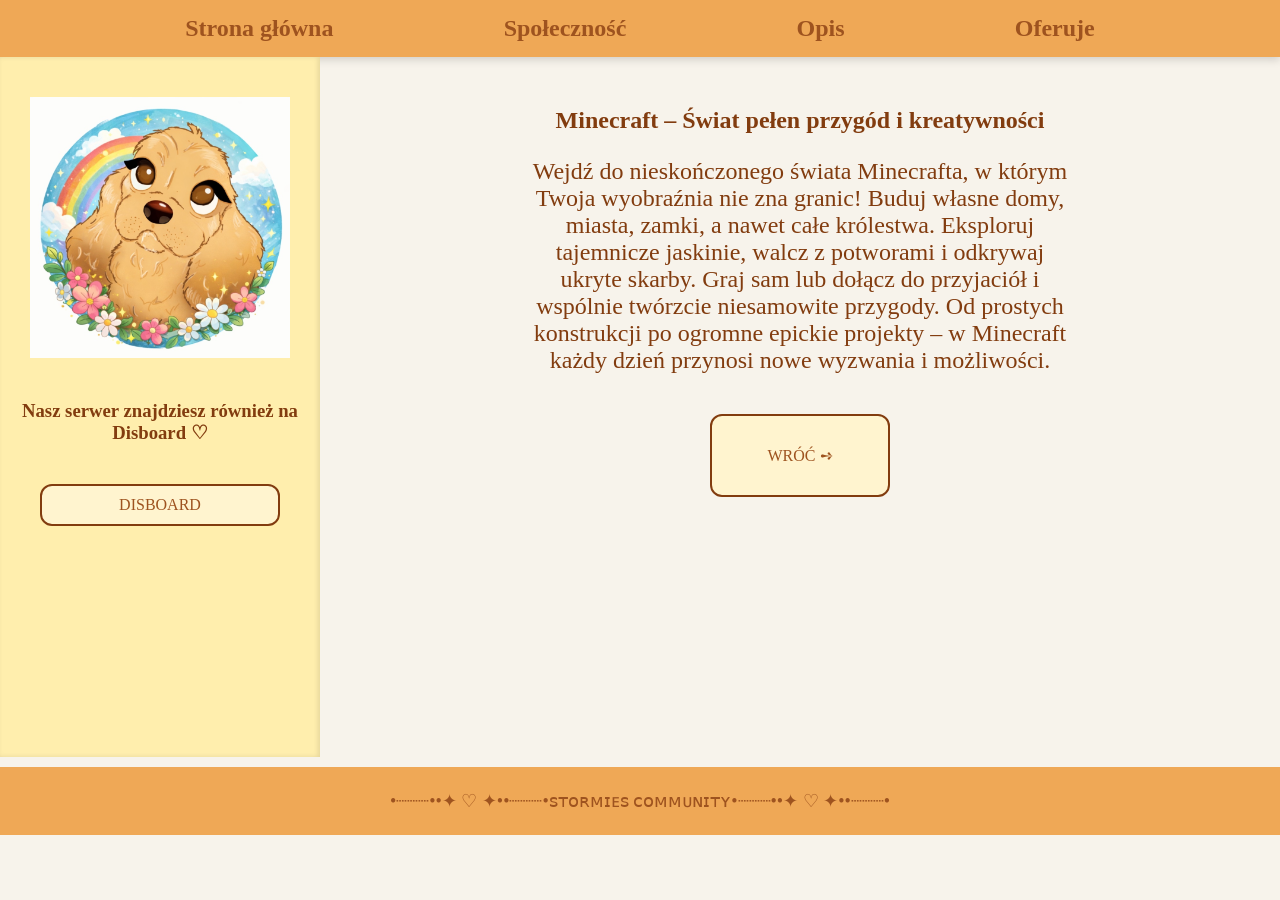
==== minecraft.html @ caa3b0ee "First big commit" ====
<!DOCTYPE html>
<html lang="pl">
<head>
    <meta charset="UTF-8">
    <meta name="viewport" content="width=device-width, initial-scale=1.0">
    <title>Stormies</title>
    <link rel="stylesheet" href="stronaglowna.css">
    <link rel="icon" href="ikona.png" sizes="32x32" type="image/png">
</head>
<body>
    <header>        
        <section class="jeden"><h2><a href="stronaglowna.html">Strona główna</a></h2></section>
        <section class="dwa"><h2><a href="spolecznosc.html">Społeczność</a></h2></section>
        <section class="trzy"><h2><a href="opis.html">Opis</a></h2></section>
        <section class="cztery"><h2><a href="oferuje.html">Oferuje</a></h2></section>
    </header>
    <main>
        <section class="lewy">
            <img src="profilowe.png" alt="Stormies">
            <h3>Nasz serwer znajdziesz również na Disboard ♡ </h3>
            <section class="ramka">
                <a href="https://disboard.org/pl/server/1457821297156423812" target="_blank">DISBOARD</a>
            </section>
        </section>
        <section class="prawy">
            <h2>Minecraft – Świat pełen przygód i kreatywności</h2>
            <p>
Wejdź do nieskończonego świata Minecrafta, w którym <br>
Twoja wyobraźnia nie zna granic! Buduj własne domy, <br>
miasta, zamki, a nawet całe królestwa. Eksploruj <br>
tajemnicze jaskinie, walcz z potworami i odkrywaj <br>
ukryte skarby. Graj sam lub dołącz do przyjaciół i <br>
wspólnie twórzcie niesamowite przygody. Od prostych <br>
konstrukcji po ogromne epickie projekty – w Minecraft <br>
każdy dzień przynosi nowe wyzwania i możliwości.
            </p>
            <section class="nowosciramka">
                <a href="stronaglowna.html">WRÓĆ ➺</a>
            </section>
        </section>
    </main>
    <footer>
        <p>•┈┈┈••✦ ♡ ✦••┈┈┈•ꜱᴛᴏʀᴍɪᴇꜱ ᴄᴏᴍᴍᴜɴɪᴛʏ•┈┈┈••✦ ♡ ✦••┈┈┈•</p>
    </footer>
</body>
</html>
---- stronaglowna.css ----
*{
    font-family: cursive;
    box-sizing: border-box;
}

body{
    margin:0;
    background-color:#f7f3eb;
}

/* MENU */

header{
    display:flex;
    justify-content:space-evenly;
    align-items:center;
    background-color:#EFA856;
    padding:15px;
    box-shadow:0 3px 8px rgba(0,0,0,0.15);
}

header h2{
    margin:0;
}

a{
    color:#9E531F;
    text-decoration:none;
    transition:0.3s;
}

a:hover{
    color:#6b2f08;
}

/* GŁÓWNY UKŁAD */

main{
    display:flex;
}

/* LEWA STRONA */

.lewy{
    width:25%;
    height:700px;
    background-color:#FFEEAD;
    text-align:center;
    padding-top:20px;
    box-shadow:inset -2px 0 5px rgba(0,0,0,0.1);
}

/* PRAWA STRONA */

.prawy{
    flex:1;
    text-align:center;
    color:#823C0F;
    padding:30px;
}

/* OBRAZEK */

img{
    width:300px;
    height:auto;
    padding:20px;
    border-radius:15px;
}

/* TEKST */

h1{
    color:#823C0F;
}

h3{
    color:#823C0F;
}

p {
    font-size: 150%;
}

/* RAMKI */

.ramka{
    border:2px solid #823C0F;
    border-radius:12px;
    margin:40px;
    text-align:center;
    padding:10px;
    background-color:#fff4cf;
    transition:0.3s;
}

.ramka:hover{
    box-shadow:0 5px 10px rgba(0,0,0,0.2);
}

.nowosciramka{
    border:2px solid #823C0F;
    border-radius:12px;
    margin:40px auto;
    text-align:center;
    padding:30px;
    width:180px;
    background-color:#fff4cf;
    transition:0.3s;
}

.nowosciramka:hover{
    transform:translateY(-5px);
    box-shadow:0 6px 12px rgba(0,0,0,0.2);
}

/* STOPKA */

footer{
    text-align: center;
    background-color: #EFA856;
    color: #9E531F;
    padding: 5px 0;      /* mniejszy odstęp w pionie */
    font-size: 12px;     /* mniejszy tekst */
    margin-top: 10px;    /* trochę odstępu od reszty strony */
}
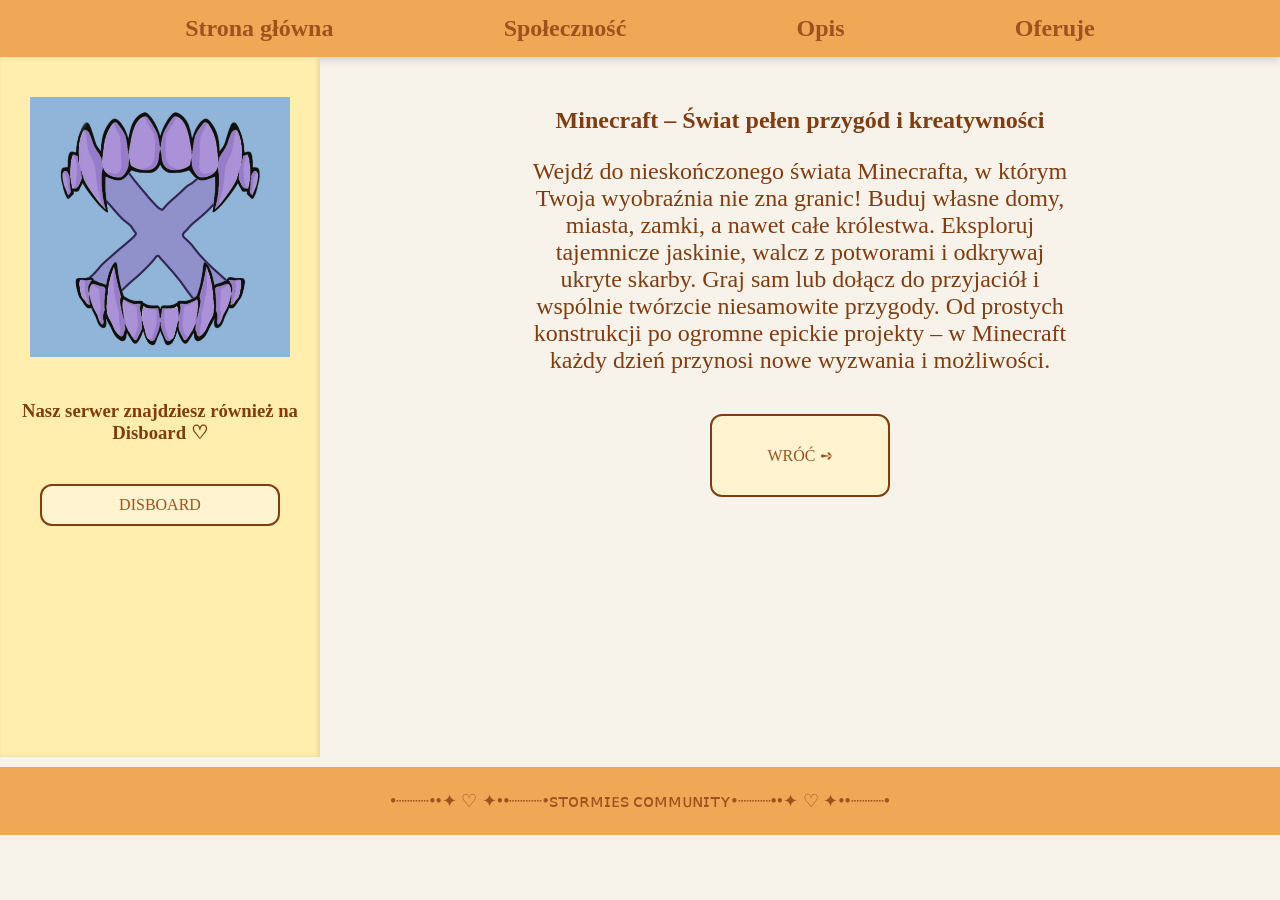
==== commit 6bf3d864: "new photo" ====
--- a/minecraft.html
+++ b/minecraft.html
@@ -9,14 +9,14 @@
 </head>
 <body>
     <header>        
-        <section class="jeden"><h2><a href="stronaglowna.html">Strona główna</a></h2></section>
+        <section class="jeden"><h2><a href="index.html">Strona główna</a></h2></section>
         <section class="dwa"><h2><a href="spolecznosc.html">Społeczność</a></h2></section>
         <section class="trzy"><h2><a href="opis.html">Opis</a></h2></section>
         <section class="cztery"><h2><a href="oferuje.html">Oferuje</a></h2></section>
     </header>
     <main>
         <section class="lewy">
-            <img src="profilowe.png" alt="Stormies">
+            <img src="plogo2.png" alt="Stormies">
             <h3>Nasz serwer znajdziesz również na Disboard ♡ </h3>
             <section class="ramka">
                 <a href="https://disboard.org/pl/server/1457821297156423812" target="_blank">DISBOARD</a>
@@ -35,7 +35,7 @@
 każdy dzień przynosi nowe wyzwania i możliwości.
             </p>
             <section class="nowosciramka">
-                <a href="stronaglowna.html">WRÓĆ ➺</a>
+                <a href="index.html">WRÓĆ ➺</a>
             </section>
         </section>
     </main>
